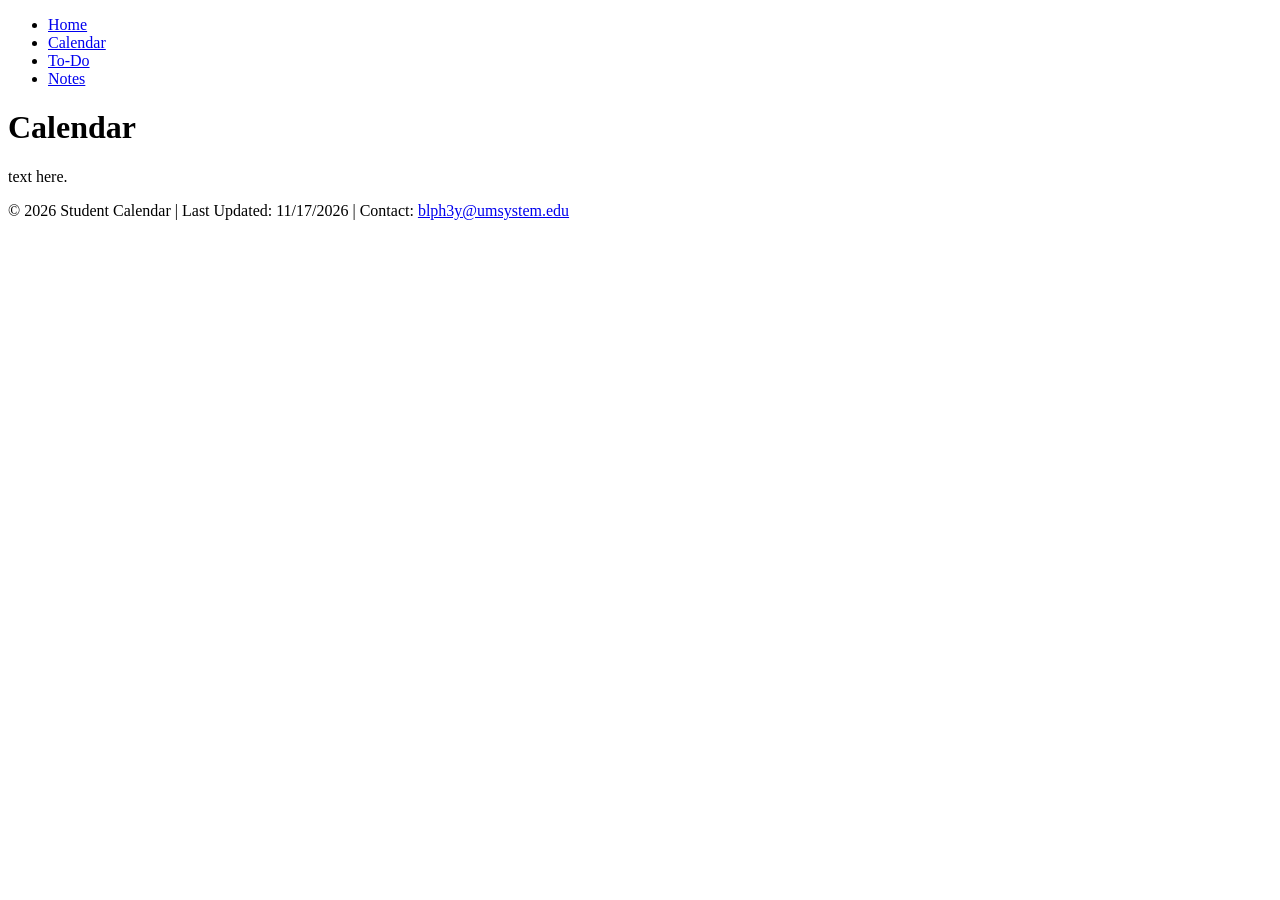
==== calendar.html @ 9df2414a "Added header and footers for each page. HTML only." ====
<!DOCTYPE html>
<html lang="en">
<head>
  <meta charset="UTF-8">
  <meta name="viewport" content="width=device-width, initial-scale=1.0">
  <title>Calendar | Student Calendar</title>
  <link rel="stylesheet" href="css/style.css">
</head>
<body>

  <header>
    <nav>
      <ul>
        <li><a href="index.html">Home</a></li>
        <li><a href="calendar.html">Calendar</a></li>
        <li><a href="todo.html">To-Do</a></li>
        <li><a href="notes.html">Notes</a></li>
      </ul>
    </nav>
  </header>

  <main>
    <h1>Calendar</h1>
  </main>

  <body>
    <p>text here.</p>
  </body>

  <footer>
      <p>&copy; 2026 Student Calendar | Last Updated: 11/17/2026 | Contact: <a href="mailto:blph3y@umsystem.edu">blph3y@umsystem.edu</a></p>
  </footer>

</body>
</html>
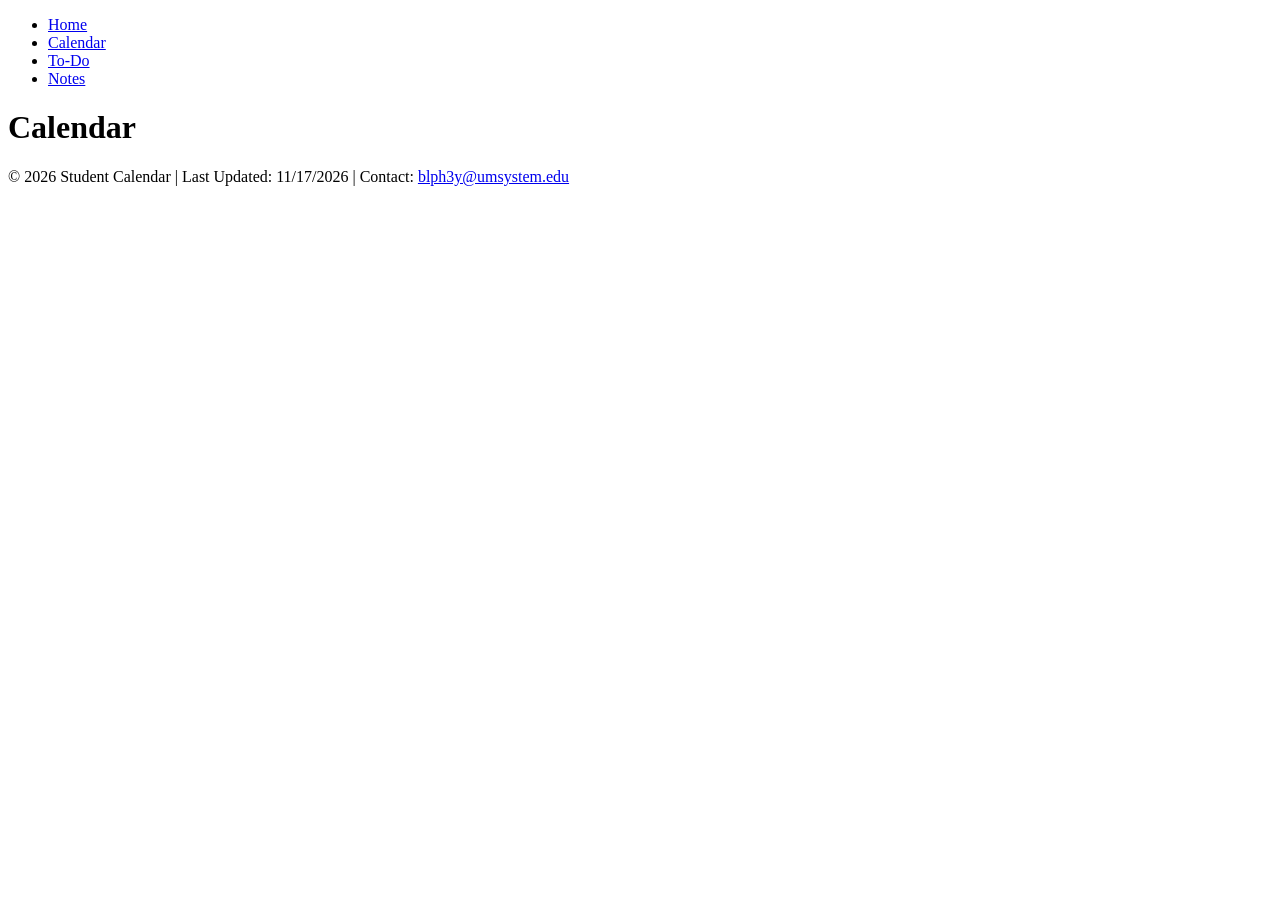
==== commit 9bf1fc8a: "removed extra body tags" ====
--- a/calendar.html
+++ b/calendar.html
@@ -23,10 +23,6 @@
     <h1>Calendar</h1>
   </main>
 
-  <body>
-    <p>text here.</p>
-  </body>
-
   <footer>
       <p>&copy; 2026 Student Calendar | Last Updated: 11/17/2026 | Contact: <a href="mailto:blph3y@umsystem.edu">blph3y@umsystem.edu</a></p>
   </footer>
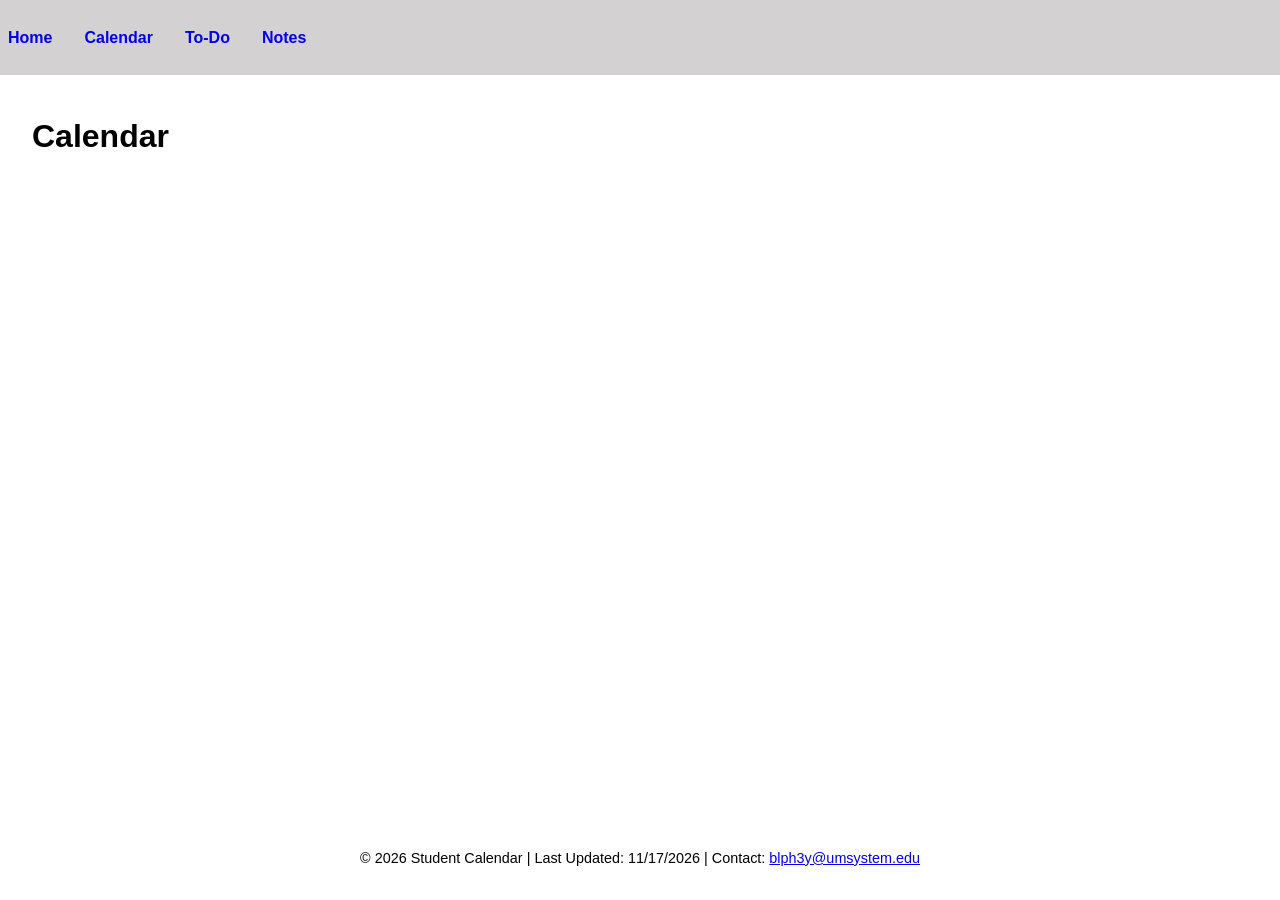
==== commit bb23dd60: "changes to notes and added basic css" ====
--- a/calendar.html
+++ b/calendar.html
@@ -4,7 +4,7 @@
   <meta charset="UTF-8">
   <meta name="viewport" content="width=device-width, initial-scale=1.0">
   <title>Calendar | Student Calendar</title>
-  <link rel="stylesheet" href="css/style.css">
+  <link rel="stylesheet" href="style.css">
 </head>
 <body>
 
--- a/style.css
+++ b/style.css
@@ -0,0 +1,141 @@
+/*
+NEED TO COME UP WITH COLOR SCHEME.
+
+:root {
+    --primary: ;
+    --primary-dark: ;
+    --light-gray: ;
+    --page-bg: ;
+    --text: ;
+} 
+
+*/
+
+body {
+    margin: 0;
+    font-family: Arial, Helvetica, sans-serif;
+    line-height: 1.5;
+    min-height: 100vh;
+    display: flex;
+    flex-direction: column;
+}
+
+main {
+    flex: 1;
+    padding: 1rem 2rem;
+}
+
+/* ---------- Header ---------- */
+header {
+    display: flex;
+    align-items: center;
+    justify-content: space-between;
+    flex-wrap: wrap;
+    gap: 1rem;
+    min-height: 75px;
+    background-color: rgb(211, 209, 209); /* temporary */
+}
+
+/* ---------- Nav ---------- */
+nav ul {
+    list-style: none;
+    margin: 0;
+    padding: 0;
+    display: flex;
+    gap: 1rem;
+}
+
+nav a {
+    text-decoration: none;
+    font-weight: bold;
+    padding: 0.25rem 0.5rem;
+    border-bottom: 3px solid transparent;  
+}
+
+nav a:hover {
+    color:rgb(236, 0, 71); /* temporary color */
+}
+
+
+/* ---------- Notes: card grid ---------- */
+#notes-list {
+  display: grid;
+  grid-template-columns: repeat(auto-fill, minmax(250px, 1fr));
+  gap: 1.25rem;
+  padding: 0.5rem 0 1.5rem;
+  margin-top: 10px;
+}
+
+#notes-list article {
+  display: flex;
+  flex-direction: column;
+  background: #ffffff;
+  border: 1px solid #d0d0d0;
+  border-top: 5px solid var(--primary);
+  border-radius: 8px;
+  padding: 1rem;
+  box-shadow: 0 2px 4px rgba(0, 0, 0, 0.1);
+  transition: box-shadow 0.2s, transform 0.2s;
+}
+
+#notes-list article:hover {
+  box-shadow: 0 6px 14px rgba(0, 0, 0, 0.18);
+  transform: translateY(-2px);
+}
+
+#notes-list article h2 {
+  margin: 0 0 0.25rem;
+  font-size: 1.25rem;
+}
+
+#notes-list .course {
+  margin: 0 0 0.75rem;
+  font-size: 0.9rem;
+  color: #555555;
+}
+
+#notes-list article p {
+  margin: 0 0 1rem;
+}
+
+#notes-list article button {
+  margin-top: auto;
+  align-self: flex-start;
+}
+
+/* ---------- Note Popups ---------- */
+[popover] {
+  width: min(90vw, 500px);
+  margin: auto;         
+  padding: 1.5rem;
+  background: #ffffff;
+  color: var(--text);
+  border: 1px solid #d0d0d0;
+  border-top: 5px solid var(--primary);
+  border-radius: 8px;
+  box-shadow: 0 10px 30px rgba(0, 0, 0, 0.3);
+}
+
+/* Dim the page behind the popup */
+[popover]::backdrop {
+  background: rgba(0, 0, 0, 0.5);
+}
+
+[popover] h2 {
+  margin-top: 0;
+}
+
+[popover] p {
+  margin: 0 0 1rem;
+}
+
+[popover] button {
+  margin-top: 0.5rem;
+}
+
+/* ---------- Footer ---------- */
+footer {
+  text-align: center;
+  padding: 1rem 2rem;
+  font-size: 0.9rem;
+}
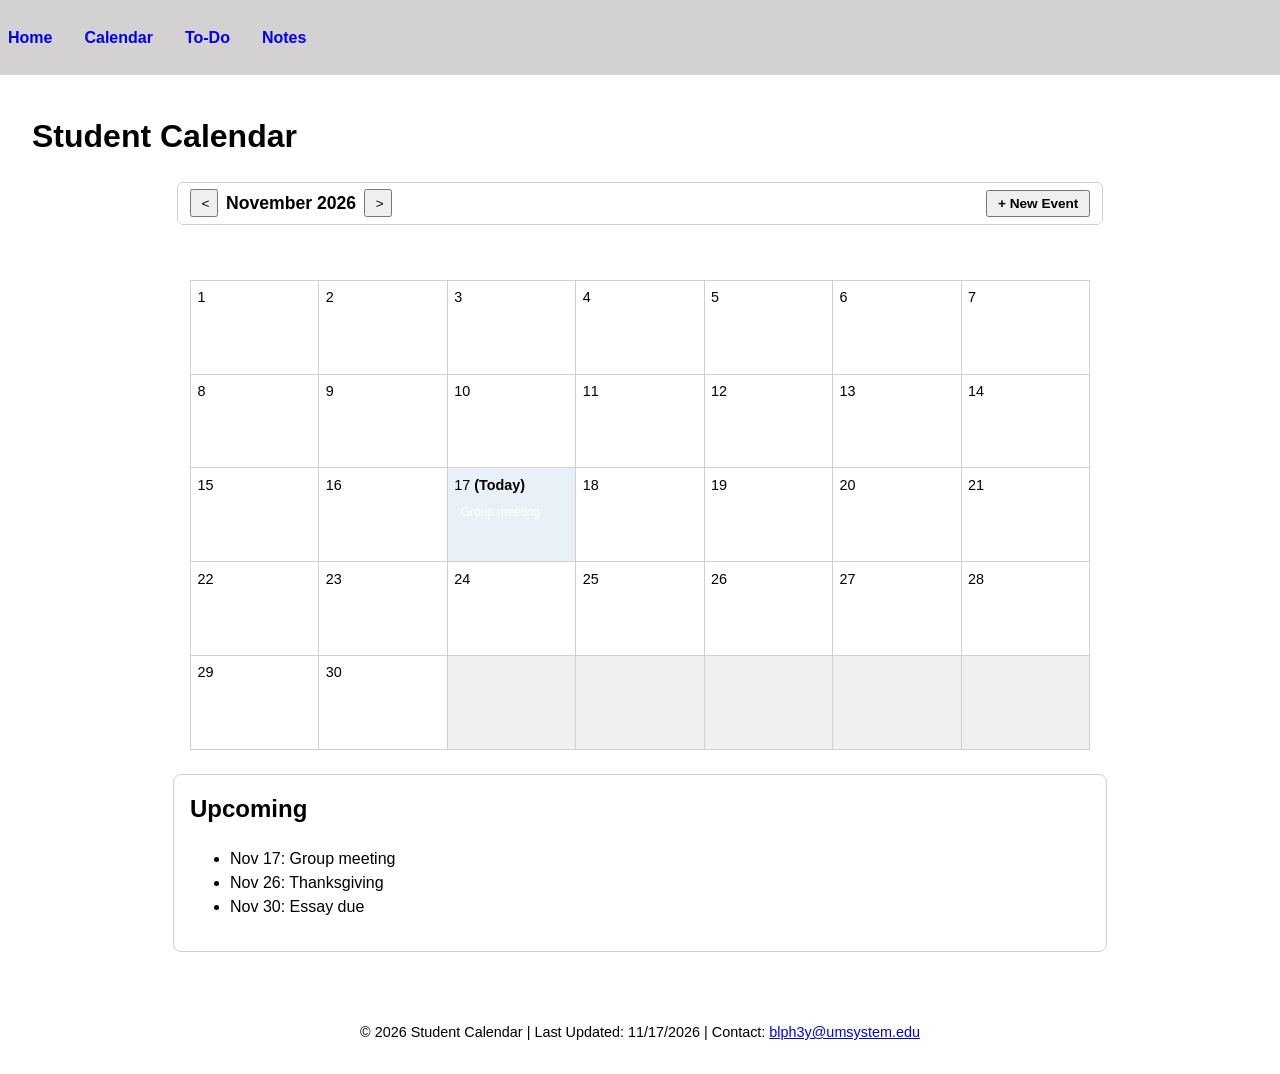
==== commit 6fbcc174: "styling and calendar page" ====
--- a/calendar.html
+++ b/calendar.html
@@ -20,11 +20,124 @@
   </header>
 
   <main>
-    <h1>Calendar</h1>
+    <h1>Student Calendar</h1>
+
+    <section id="calendar-tools" aria-label="Calendar controls">
+      <div class="month-nav">
+        <button type="button" id="prev-month" aria-label="Previous month">&lt;</button>
+        <h2 id="month-title">November 2026</h2>
+        <button type="button" id="next-month" aria-label="Next month">&gt;</button>
+      </div>
+
+      <button type="button" class="new-event" popovertarget="event-popup">+ New Event</button>
+    </section>
+
+    <section aria-label="Month view">
+      <table id="calendar">
+        <caption class="visually-hidden">November 2026</caption>
+        <thead>
+          <tr>
+            <th scope="col">Sun</th>
+            <th scope="col">Mon</th>
+            <th scope="col">Tue</th>
+            <th scope="col">Wed</th>
+            <th scope="col">Thu</th>
+            <th scope="col">Fri</th>
+            <th scope="col">Sat</th>
+          </tr>
+        </thead>
+        <tbody id="calendar-body">
+          <tr>
+            <td>1</td>
+            <td>2</td>
+            <td>3</td>
+            <td>4</td>
+            <td>5</td>
+            <td>6</td>
+            <td>7</td>
+          </tr>
+          <tr>
+            <td>8</td>
+            <td>9</td>
+            <td>10<br><span class="event">Quiz: IST 4654</span></td>
+            <td>11</td>
+            <td>12</td>
+            <td>13<br><span class="event">Due: Wireframes</span></td>
+            <td>14</td>
+          </tr>
+          <tr>
+            <td>15</td>
+            <td>16</td>
+            <td class="today">17 <strong>(Today)</strong><br><span class="event">Group meeting</span></td>
+            <td>18</td>
+            <td>19</td>
+            <td>20</td>
+            <td>21</td>
+          </tr>
+          <tr>
+            <td>22</td>
+            <td>23</td>
+            <td>24</td>
+            <td>25</td>
+            <td>26<br><span class="event">Thanksgiving</span></td>
+            <td>27</td>
+            <td>28</td>
+          </tr>
+          <tr>
+            <td>29</td>
+            <td>30<br><span class="event">Due: Essay</span></td>
+            <td class="empty"></td>
+            <td class="empty"></td>
+            <td class="empty"></td>
+            <td class="empty"></td>
+            <td class="empty"></td>
+          </tr>
+        </tbody>
+      </table>
+    </section>
+
+    <section id="upcoming" aria-label="Upcoming events">
+      <h2>Upcoming</h2>
+      <ul>
+        <li>Nov 17: Group meeting</li>
+        <li>Nov 26: Thanksgiving</li>
+        <li>Nov 30: Essay due</li>
+      </ul>
+    </section>
+
+    <div id="event-popup" popover>
+      <form id="event-form">
+        <h2>New Event</h2>
+
+        <label for="event-name">Name</label>
+        <input type="text" id="event-name" required>
+
+        <label for="event-priority">Priority</label>
+        <select id="event-priority">
+          <option>Low</option>
+          <option>Medium</option>
+          <option>High</option>
+        </select>
+
+        <label for="event-date">Date</label>
+        <input type="date" id="event-date" required>
+
+        <label for="event-location">Location</label>
+        <input type="text" id="event-location">
+
+        <label for="event-description">Description</label>
+        <textarea id="event-description" rows="5"></textarea>
+
+        <div>
+          <button type="submit">Save</button>
+          <button type="button" popovertarget="event-popup" popovertargetaction="hide">Close</button>
+        </div>
+      </form>
+    </div>
   </main>
 
   <footer>
-      <p>&copy; 2026 Student Calendar | Last Updated: 11/17/2026 | Contact: <a href="mailto:blph3y@umsystem.edu">blph3y@umsystem.edu</a></p>
+    <p>&copy; 2026 Student Calendar | Last Updated: 11/17/2026 | Contact: <a href="mailto:blph3y@umsystem.edu">blph3y@umsystem.edu</a></p>
   </footer>
 
 </body>
--- a/style.css
+++ b/style.css
@@ -71,7 +71,6 @@
   flex-direction: column;
   background: #ffffff;
   border: 1px solid #d0d0d0;
-  border-top: 5px solid var(--primary);
   border-radius: 8px;
   padding: 1rem;
   box-shadow: 0 2px 4px rgba(0, 0, 0, 0.1);
@@ -109,28 +108,75 @@
   margin: auto;         
   padding: 1.5rem;
   background: #ffffff;
-  color: var(--text);
+  border: 1px solid #d0d0d0;
+  border-radius: 8px;
+  box-shadow: 0 10px 30px rgba(0, 0, 0, 0.3);
+}
+
+[popover]::backdrop {
+  background: rgba(0, 0, 0, 0.5);
+}
+
+[popover] h2 {
+  margin-top: 0;
+}
+
+[popover] p {
+  margin: 0 0 1rem;
+}
+
+[popover] button {
+  margin-top: 0.5rem;
+}
+
+#note-form button,
+#note-form a {
+  display: inline-block;
+}
+/* New Note Page */
+#note-form {
+  display: flex;
+  flex-direction: column;
+  gap: 0.75rem;
+  max-width: 600px;
+  margin: 1rem 0 2rem;
+  padding: 1.5rem;
+  background: #ffffff;
   border: 1px solid #d0d0d0;
   border-top: 5px solid var(--primary);
   border-radius: 8px;
-  box-shadow: 0 10px 30px rgba(0, 0, 0, 0.3);
-}
-
-/* Dim the page behind the popup */
-[popover]::backdrop {
-  background: rgba(0, 0, 0, 0.5);
-}
-
-[popover] h2 {
-  margin-top: 0;
-}
-
-[popover] p {
-  margin: 0 0 1rem;
-}
-
-[popover] button {
-  margin-top: 0.5rem;
+  box-shadow: 0 2px 4px rgba(0, 0, 0, 0.1);
+}
+
+#note-form label {
+  font-weight: bold;
+}
+
+#note-form input,
+#note-form select,
+#note-form textarea {
+  width: 100%;
+  padding: 0.6rem;
+  border: 1px solid #bbbbbb;
+  border-radius: 4px;
+  background: #fafafa;
+}
+
+#note-form input:focus,
+#note-form select:focus,
+#note-form textarea:focus {
+  outline: 2px solid var(--primary);
+  border-color: var(--primary);
+  background: #ffffff;
+}
+
+#note-form textarea {
+  min-height: 160px;
+  resize: vertical;
+}
+#note-form a {
+  margin-left: 1rem;
+  color: var(--primary-dark);
 }
 
 /* ---------- Footer ---------- */
@@ -138,4 +184,139 @@
   text-align: center;
   padding: 1rem 2rem;
   font-size: 0.9rem;
+}
+/* ---------- Calendar grid ---------- */
+#calendar {
+  width: 100%;
+  max-width: 900px;
+  margin: 0 auto;
+  table-layout: fixed;
+  border-collapse: collapse;
+  background: #ffffff;
+}
+
+#calendar th {
+  padding: 0.6rem;
+  background: var(--primary);
+  color: #ffffff;
+}
+
+#calendar td {
+  height: 80px;
+  padding: 0.4rem;
+  font-size: 0.9rem;
+  vertical-align: top;
+  border: 1px solid #d0d0d0;
+}
+
+#calendar td.empty {
+  background: #f0f0f0;
+}
+
+#calendar td.today {
+  background: #e8f1f7;
+  outline: 2px solid var(--primary);
+  outline-offset: -2px;
+}
+
+.event {
+  display: block;
+  margin-top: 0.25rem;
+  padding: 0.15rem 0.4rem;
+  font-size: 0.75rem;
+  background: var(--primary);
+  color: #ffffff;
+  border-radius: 4px;
+}
+
+/* ---------- Upcoming list ---------- */
+#upcoming {
+  margin: 1.5rem auto;
+  max-width: 900px;
+  padding: 1rem;
+  background: #ffffff;
+  border: 1px solid #d0d0d0;
+  border-radius: 8px;
+}
+
+#upcoming h2 {
+  margin-top: 0;
+}
+
+/* ---------- Event popup form ---------- */
+#event-popup form {
+  display: flex;
+  flex-direction: column;
+  gap: 0.5rem;
+}
+
+/* Hides text visually but keeps it for screen readers */
+.visually-hidden {
+  position: absolute;
+  width: 1px;
+  height: 1px;
+  overflow: hidden;
+  clip: rect(0 0 0 0);
+}
+
+/* ---------- Calendar toolbar ---------- */
+#calendar-tools {
+  display: flex;
+  flex-wrap: wrap;
+  justify-content: space-between;
+  align-items: center;
+  gap: 0.5rem;
+  padding: 0.4rem 0.75rem;
+  margin: 0.75rem auto;
+  max-width: 900px;
+  background: #ffffff;
+  border: 1px solid #d0d0d0;
+  border-radius: 6px;
+}
+
+#calendar-tools button {
+  padding: 0.25rem 0.6rem;
+  font-size: 0.85rem;
+}
+
+.month-nav {
+  display: flex;
+  align-items: center;
+  gap: 0.5rem;
+}
+
+.month-nav h2 {
+  margin: 0;
+  min-width: 9ch;
+  text-align: center;
+  font-size: 1.1rem;
+}
+
+.month-nav button {
+  width: 1.75rem;
+  height: 1.75rem;
+  padding: 0;
+}
+
+.view-controls {
+  display: flex;
+}
+
+.view-controls button {
+  border-radius: 0;
+  border: 1px solid #bbbbbb;
+  margin-left: -1px;
+}
+
+.view-controls button:first-child {
+  border-radius: 4px 0 0 4px;
+  margin-left: 0;
+}
+
+.view-controls button:last-child {
+  border-radius: 0 4px 4px 0;
+}
+
+.new-event {
+  font-weight: bold;
 }
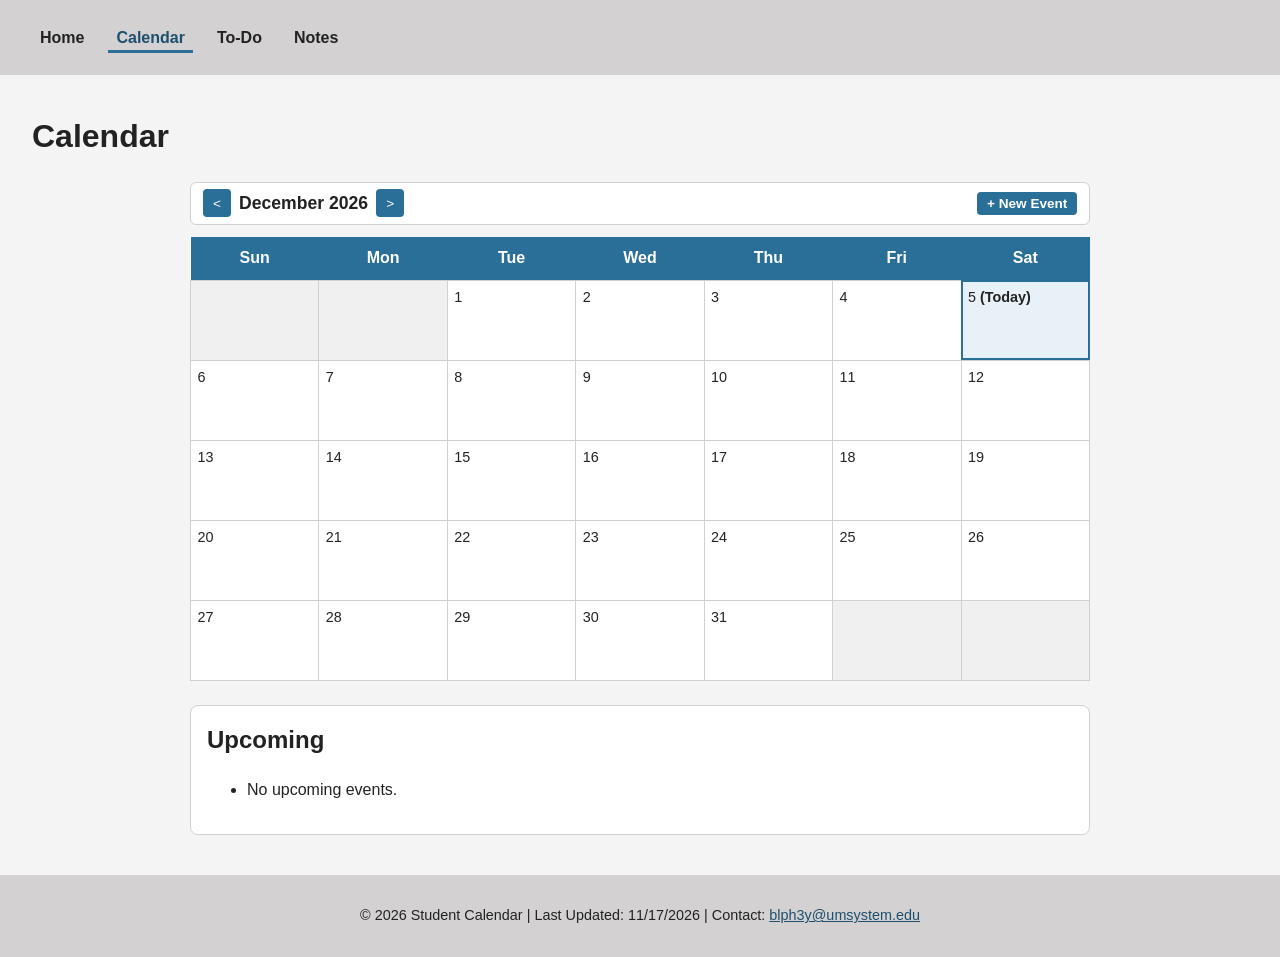
==== commit 9966837d: "added javascript to make pages functional." ====
--- a/calendar.html
+++ b/calendar.html
@@ -7,25 +7,26 @@
   <link rel="stylesheet" href="style.css">
 </head>
 <body>
+  <a href="#main" class="skip-link">Skip to main content</a>
 
   <header>
-    <nav>
+    <nav aria-label="Main navigation">
       <ul>
         <li><a href="index.html">Home</a></li>
-        <li><a href="calendar.html">Calendar</a></li>
+        <li><a href="calendar.html" aria-current="page">Calendar</a></li>
         <li><a href="todo.html">To-Do</a></li>
         <li><a href="notes.html">Notes</a></li>
       </ul>
     </nav>
   </header>
 
-  <main>
-    <h1>Student Calendar</h1>
+  <main id="main">
+    <h1>Calendar</h1>
 
     <section id="calendar-tools" aria-label="Calendar controls">
       <div class="month-nav">
         <button type="button" id="prev-month" aria-label="Previous month">&lt;</button>
-        <h2 id="month-title">November 2026</h2>
+        <h2 id="month-title"></h2>
         <button type="button" id="next-month" aria-label="Next month">&gt;</button>
       </div>
 
@@ -34,7 +35,7 @@
 
     <section aria-label="Month view">
       <table id="calendar">
-        <caption class="visually-hidden">November 2026</caption>
+        <caption id="calendar-caption" class="visually-hidden"></caption>
         <thead>
           <tr>
             <th scope="col">Sun</th>
@@ -46,90 +47,41 @@
             <th scope="col">Sat</th>
           </tr>
         </thead>
-        <tbody id="calendar-body">
-          <tr>
-            <td>1</td>
-            <td>2</td>
-            <td>3</td>
-            <td>4</td>
-            <td>5</td>
-            <td>6</td>
-            <td>7</td>
-          </tr>
-          <tr>
-            <td>8</td>
-            <td>9</td>
-            <td>10<br><span class="event">Quiz: IST 4654</span></td>
-            <td>11</td>
-            <td>12</td>
-            <td>13<br><span class="event">Due: Wireframes</span></td>
-            <td>14</td>
-          </tr>
-          <tr>
-            <td>15</td>
-            <td>16</td>
-            <td class="today">17 <strong>(Today)</strong><br><span class="event">Group meeting</span></td>
-            <td>18</td>
-            <td>19</td>
-            <td>20</td>
-            <td>21</td>
-          </tr>
-          <tr>
-            <td>22</td>
-            <td>23</td>
-            <td>24</td>
-            <td>25</td>
-            <td>26<br><span class="event">Thanksgiving</span></td>
-            <td>27</td>
-            <td>28</td>
-          </tr>
-          <tr>
-            <td>29</td>
-            <td>30<br><span class="event">Due: Essay</span></td>
-            <td class="empty"></td>
-            <td class="empty"></td>
-            <td class="empty"></td>
-            <td class="empty"></td>
-            <td class="empty"></td>
-          </tr>
-        </tbody>
+        <tbody id="calendar-body"></tbody>
       </table>
     </section>
 
-    <section id="upcoming" aria-label="Upcoming events">
-      <h2>Upcoming</h2>
-      <ul>
-        <li>Nov 17: Group meeting</li>
-        <li>Nov 26: Thanksgiving</li>
-        <li>Nov 30: Essay due</li>
-      </ul>
+    <section id="upcoming" aria-labelledby="upcoming-heading">
+      <h2 id="upcoming-heading">Upcoming</h2>
+      <ul id="upcoming-list"></ul>
     </section>
 
     <div id="event-popup" popover>
       <form id="event-form">
-        <h2>New Event</h2>
+        <h2 id="event-popup-title">New Event</h2>
 
         <label for="event-name">Name</label>
-        <input type="text" id="event-name" required>
+        <input type="text" id="event-name" name="name" required>
 
         <label for="event-priority">Priority</label>
-        <select id="event-priority">
+        <select id="event-priority" name="priority">
           <option>Low</option>
-          <option>Medium</option>
+          <option selected>Medium</option>
           <option>High</option>
         </select>
 
         <label for="event-date">Date</label>
-        <input type="date" id="event-date" required>
+        <input type="date" id="event-date" name="date" required>
 
         <label for="event-location">Location</label>
-        <input type="text" id="event-location">
+        <input type="text" id="event-location" name="location">
 
         <label for="event-description">Description</label>
-        <textarea id="event-description" rows="5"></textarea>
+        <textarea id="event-description" name="description" rows="5"></textarea>
 
         <div>
-          <button type="submit">Save</button>
+          <button type="submit" id="save-event">Save</button>
+          <button type="button" id="delete-event" hidden>Delete</button>
           <button type="button" popovertarget="event-popup" popovertargetaction="hide">Close</button>
         </div>
       </form>
@@ -140,5 +92,6 @@
     <p>&copy; 2026 Student Calendar | Last Updated: 11/17/2026 | Contact: <a href="mailto:blph3y@umsystem.edu">blph3y@umsystem.edu</a></p>
   </footer>
 
+  <script src="calendar.js"></script>
 </body>
 </html>
--- a/style.css
+++ b/style.css
@@ -1,61 +1,175 @@
-/*
-NEED TO COME UP WITH COLOR SCHEME.
-
+/* ---------- Colors (placeholders until the group picks a scheme) ---------- */
 :root {
-    --primary: ;
-    --primary-dark: ;
-    --light-gray: ;
-    --page-bg: ;
-    --text: ;
-} 
-
-*/
+  --primary: #2a6f97;
+  --primary-dark: #1d4f6e;
+  --light-gray: #d3d1d1;
+  --page-bg: #f4f4f4;
+  --text: #222222;
+}
+
+* {
+  box-sizing: border-box;
+}
 
 body {
-    margin: 0;
-    font-family: Arial, Helvetica, sans-serif;
-    line-height: 1.5;
-    min-height: 100vh;
-    display: flex;
-    flex-direction: column;
+  margin: 0;
+  font-family: Arial, Helvetica, sans-serif;
+  line-height: 1.5;
+  color: var(--text);
+  background: var(--page-bg);
+  min-height: 100vh;
+  display: flex;
+  flex-direction: column;
 }
 
 main {
-    flex: 1;
-    padding: 1rem 2rem;
+  flex: 1;
+  padding: 1rem 2rem;
+}
+
+/* ---------- Skip link ---------- */
+.skip-link {
+  position: absolute;
+  left: -999px;
+}
+
+.skip-link:focus {
+  left: 0;
+  top: 0;
+  z-index: 100;
+  padding: 0.5rem 1rem;
+  background: #ffffff;
+  color: var(--text);
 }
 
 /* ---------- Header ---------- */
 header {
-    display: flex;
-    align-items: center;
-    justify-content: space-between;
-    flex-wrap: wrap;
-    gap: 1rem;
-    min-height: 75px;
-    background-color: rgb(211, 209, 209); /* temporary */
+  display: flex;
+  align-items: center;
+  justify-content: space-between;
+  flex-wrap: wrap;
+  gap: 1rem;
+  min-height: 75px;
+  padding: 0 2rem;
+  background-color: var(--light-gray);
 }
 
 /* ---------- Nav ---------- */
 nav ul {
-    list-style: none;
-    margin: 0;
-    padding: 0;
-    display: flex;
-    gap: 1rem;
+  list-style: none;
+  margin: 0;
+  padding: 0;
+  display: flex;
+  gap: 1rem;
 }
 
 nav a {
-    text-decoration: none;
-    font-weight: bold;
-    padding: 0.25rem 0.5rem;
-    border-bottom: 3px solid transparent;  
-}
-
-nav a:hover {
-    color:rgb(236, 0, 71); /* temporary color */
-}
-
+  color: var(--text);
+  text-decoration: none;
+  font-weight: bold;
+  padding: 0.25rem 0.5rem;
+  border-bottom: 3px solid transparent;
+}
+
+nav a:hover,
+nav a:focus,
+nav a[aria-current="page"] {
+  color: var(--primary-dark);
+  border-bottom-color: var(--primary);
+}
+
+/* ---------- Buttons (shared) ---------- */
+button {
+  font-family: inherit;
+  font-size: 1rem;
+  padding: 0.5rem 1rem;
+  background: var(--primary);
+  color: #ffffff;
+  border: none;
+  border-radius: 4px;
+  cursor: pointer;
+}
+
+button:hover,
+button:focus {
+  background: var(--primary-dark);
+}
+
+/* Delete buttons */
+#delete-event,
+#note-view-delete {
+  background: #a31515;
+}
+
+#delete-event:hover,
+#delete-event:focus,
+#note-view-delete:hover,
+#note-view-delete:focus {
+  background: #7d0f0f;
+}
+
+/* ---------- Filter boxes (Notes and To-Do) ---------- */
+#note-tools,
+#todo-tools {
+  display: flex;
+  flex-wrap: wrap;
+  align-items: center;
+  gap: 0.5rem;
+  padding: 1rem;
+  margin: 1rem 0;
+  background: #ffffff;
+  border: 1px solid #d0d0d0;
+  border-radius: 8px;
+  box-shadow: 0 2px 4px rgba(0, 0, 0, 0.1);
+}
+
+#note-tools {
+  position: sticky;
+  top: 0;
+  z-index: 10;
+}
+
+#note-tools p,
+#todo-tools p {
+  margin: 0;
+  font-weight: bold;
+}
+
+#note-tools button,
+#todo-tools button {
+  padding: 0.35rem 0.9rem;
+  background: #e6e6ea;
+  color: var(--text);
+  border: 1px solid #bbbbbb;
+  border-radius: 999px;
+}
+
+#note-tools button:hover,
+#note-tools button:focus,
+#todo-tools button:hover,
+#todo-tools button:focus {
+  background: #d0d0d6;
+}
+
+#note-tools button[aria-pressed="true"],
+#todo-tools button[aria-pressed="true"] {
+  background: var(--primary);
+  color: #ffffff;
+  border-color: var(--primary);
+  font-weight: bold;
+}
+
+#note-tools input[type="search"] {
+  margin-left: auto;
+  padding: 0.4rem 0.6rem;
+  border: 1px solid #bbbbbb;
+  border-radius: 4px;
+}
+
+#note-tools a {
+  color: var(--primary-dark);
+  font-weight: bold;
+}
 
 /* ---------- Notes: card grid ---------- */
 #notes-list {
@@ -71,6 +185,7 @@
   flex-direction: column;
   background: #ffffff;
   border: 1px solid #d0d0d0;
+  border-top: 5px solid var(--primary);
   border-radius: 8px;
   padding: 1rem;
   box-shadow: 0 2px 4px rgba(0, 0, 0, 0.1);
@@ -102,13 +217,15 @@
   align-self: flex-start;
 }
 
-/* ---------- Note Popups ---------- */
+/* ---------- Popups ---------- */
 [popover] {
   width: min(90vw, 500px);
-  margin: auto;         
+  margin: auto;
   padding: 1.5rem;
   background: #ffffff;
-  border: 1px solid #d0d0d0;
+  color: var(--text);
+  border: 1px solid #d0d0d0;
+  border-top: 5px solid var(--primary);
   border-radius: 8px;
   box-shadow: 0 10px 30px rgba(0, 0, 0, 0.3);
 }
@@ -129,12 +246,39 @@
   margin-top: 0.5rem;
 }
 
-#note-form button,
-#note-form a {
-  display: inline-block;
-}
-/* New Note Page */
-#note-form {
+[popover] a {
+  color: var(--primary-dark);
+  margin-right: 0.5rem;
+}
+
+[popover] form {
+  display: flex;
+  flex-direction: column;
+  gap: 0.5rem;
+}
+
+[popover] label {
+  font-weight: bold;
+}
+
+[popover] input,
+[popover] select,
+[popover] textarea {
+  width: 100%;
+  padding: 0.5rem;
+  font-family: inherit;
+  font-size: 1rem;
+  border: 1px solid #bbbbbb;
+  border-radius: 4px;
+}
+
+[popover] textarea {
+  resize: vertical;
+}
+
+/* ---------- Form pages (New Note, To-Do add form) ---------- */
+#note-form,
+#todo-form {
   display: flex;
   flex-direction: column;
   gap: 0.75rem;
@@ -148,15 +292,20 @@
   box-shadow: 0 2px 4px rgba(0, 0, 0, 0.1);
 }
 
-#note-form label {
+#note-form label,
+#todo-form label {
   font-weight: bold;
 }
 
 #note-form input,
 #note-form select,
-#note-form textarea {
+#note-form textarea,
+#todo-form input,
+#todo-form select {
   width: 100%;
   padding: 0.6rem;
+  font-family: inherit;
+  font-size: 1rem;
   border: 1px solid #bbbbbb;
   border-radius: 4px;
   background: #fafafa;
@@ -164,7 +313,9 @@
 
 #note-form input:focus,
 #note-form select:focus,
-#note-form textarea:focus {
+#note-form textarea:focus,
+#todo-form input:focus,
+#todo-form select:focus {
   outline: 2px solid var(--primary);
   border-color: var(--primary);
   background: #ffffff;
@@ -174,17 +325,64 @@
   min-height: 160px;
   resize: vertical;
 }
+
+#note-form button,
+#note-form a {
+  display: inline-block;
+}
+
 #note-form a {
   margin-left: 1rem;
   color: var(--primary-dark);
 }
 
-/* ---------- Footer ---------- */
-footer {
+#todo-form button {
+  align-self: flex-start;
+}
+
+/* ---------- Calendar toolbar ---------- */
+#calendar-tools {
+  display: flex;
+  flex-wrap: wrap;
+  justify-content: space-between;
+  align-items: center;
+  gap: 0.5rem;
+  padding: 0.4rem 0.75rem;
+  margin: 0.75rem auto;
+  max-width: 900px;
+  background: #ffffff;
+  border: 1px solid #d0d0d0;
+  border-radius: 6px;
+}
+
+#calendar-tools button {
+  padding: 0.25rem 0.6rem;
+  font-size: 0.85rem;
+}
+
+.month-nav {
+  display: flex;
+  align-items: center;
+  gap: 0.5rem;
+}
+
+.month-nav h2 {
+  margin: 0;
+  min-width: 9ch;
   text-align: center;
-  padding: 1rem 2rem;
-  font-size: 0.9rem;
-}
+  font-size: 1.1rem;
+}
+
+.month-nav button {
+  width: 1.75rem;
+  height: 1.75rem;
+  padding: 0;
+}
+
+.new-event {
+  font-weight: bold;
+}
+
 /* ---------- Calendar grid ---------- */
 #calendar {
   width: 100%;
@@ -202,11 +400,12 @@
 }
 
 #calendar td {
-  height: 80px;
+  height: 80px; /* acts as a minimum height, cells grow with their events */
   padding: 0.4rem;
   font-size: 0.9rem;
   vertical-align: top;
   border: 1px solid #d0d0d0;
+  overflow: hidden;
 }
 
 #calendar td.empty {
@@ -219,14 +418,30 @@
   outline-offset: -2px;
 }
 
+/* ---------- Calendar events ---------- */
 .event {
   display: block;
+  width: 100%;
   margin-top: 0.25rem;
-  padding: 0.15rem 0.4rem;
+  padding: 0.2rem 0.4rem;
+  font-family: inherit;
   font-size: 0.75rem;
-  background: var(--primary);
-  color: #ffffff;
+  line-height: 1.25;
+  text-align: left;
+  color: #000000;
+  background: #cfe3f1;
+  border: 1px solid #8fb4cf;
   border-radius: 4px;
+  cursor: pointer;
+  white-space: normal;
+  overflow-wrap: anywhere;
+}
+
+.event:hover,
+.event:focus {
+  background: #b5d3e8;
+  color: #000000;
+  outline: 2px solid #000000;
 }
 
 /* ---------- Upcoming list ---------- */
@@ -241,13 +456,6 @@
 
 #upcoming h2 {
   margin-top: 0;
-}
-
-/* ---------- Event popup form ---------- */
-#event-popup form {
-  display: flex;
-  flex-direction: column;
-  gap: 0.5rem;
 }
 
 /* Hides text visually but keeps it for screen readers */
@@ -259,64 +467,45 @@
   clip: rect(0 0 0 0);
 }
 
-/* ---------- Calendar toolbar ---------- */
-#calendar-tools {
-  display: flex;
-  flex-wrap: wrap;
-  justify-content: space-between;
-  align-items: center;
-  gap: 0.5rem;
-  padding: 0.4rem 0.75rem;
-  margin: 0.75rem auto;
-  max-width: 900px;
-  background: #ffffff;
-  border: 1px solid #d0d0d0;
-  border-radius: 6px;
-}
-
-#calendar-tools button {
-  padding: 0.25rem 0.6rem;
-  font-size: 0.85rem;
-}
-
-.month-nav {
-  display: flex;
-  align-items: center;
-  gap: 0.5rem;
-}
-
-.month-nav h2 {
-  margin: 0;
-  min-width: 9ch;
+/* ---------- Footer ---------- */
+footer {
   text-align: center;
-  font-size: 1.1rem;
-}
-
-.month-nav button {
-  width: 1.75rem;
-  height: 1.75rem;
-  padding: 0;
-}
-
-.view-controls {
-  display: flex;
-}
-
-.view-controls button {
-  border-radius: 0;
-  border: 1px solid #bbbbbb;
-  margin-left: -1px;
-}
-
-.view-controls button:first-child {
-  border-radius: 4px 0 0 4px;
-  margin-left: 0;
-}
-
-.view-controls button:last-child {
-  border-radius: 0 4px 4px 0;
-}
-
-.new-event {
-  font-weight: bold;
+  padding: 1rem 2rem;
+  font-size: 0.9rem;
+  background-color: var(--light-gray);
+}
+
+footer a {
+  color: var(--primary-dark);
+}
+
+/* ---------- Phones ---------- */
+@media (max-width: 600px) {
+  main {
+    padding: 1rem;
+  }
+
+  header {
+    padding: 0.5rem 1rem;
+  }
+
+  nav ul {
+    flex-wrap: wrap;
+    gap: 0.5rem 1rem;
+  }
+
+  #note-tools {
+    position: static;
+  }
+
+  #calendar td {
+    height: 70px;
+    padding: 0.25rem;
+    font-size: 0.8rem;
+  }
+
+  .event {
+    font-size: 0.65rem;
+    padding: 0.1rem 0.25rem;
+  }
 }
